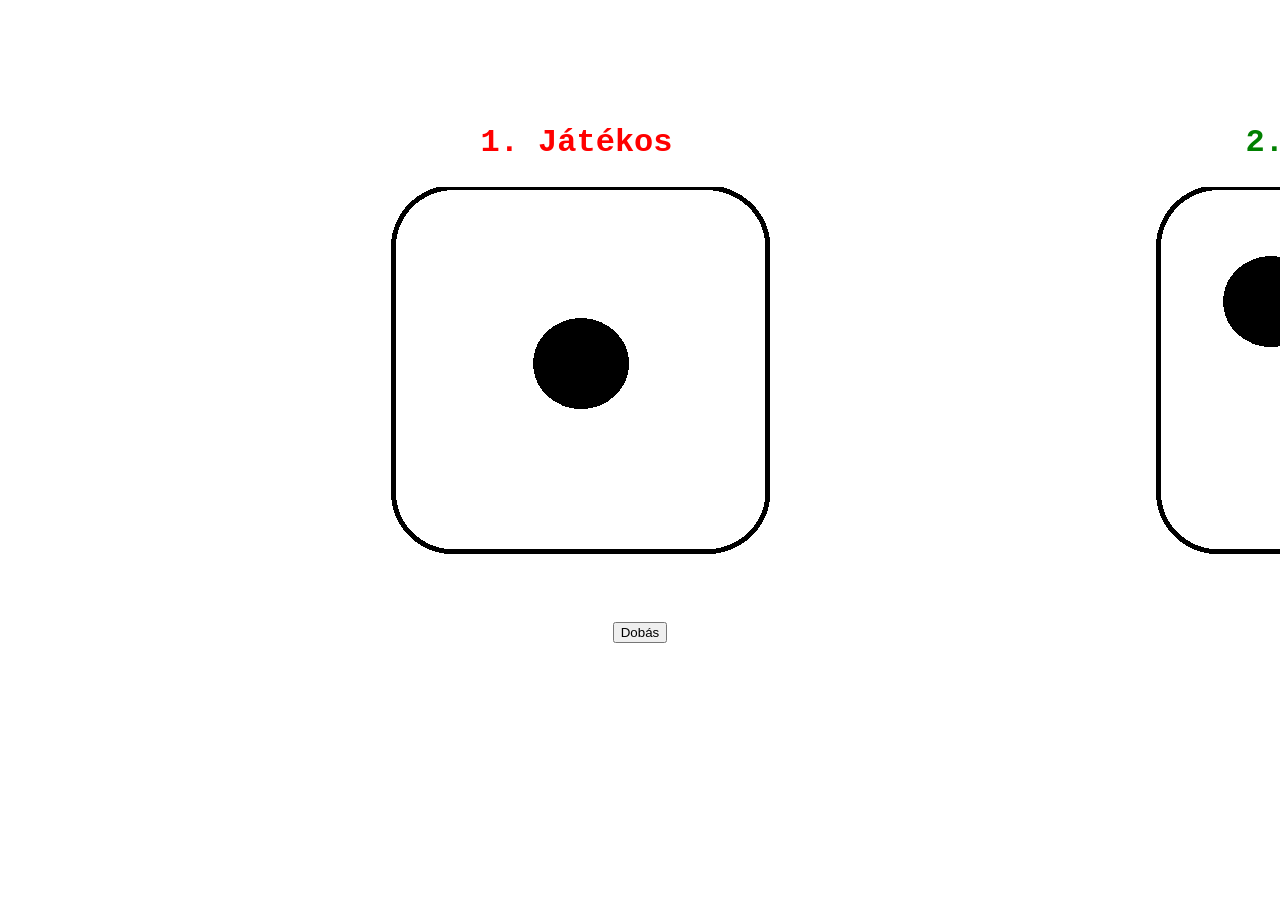
==== dobokocka.html @ c019c339 "Add table and button for dice game in HTML" ====
<!DOCTYPE html>
<html lang="en">
<head>
    <meta charset="UTF-8">
    <meta name="viewport" content="width=device-width, initial-scale=1.0">
    <link rel="stylesheet" href="styledob.css">
    <title>Document</title>
</head>
<body>
    <table class="tabla">
        <thead>
            <th>
                <h1 class="jatekos1szov">1. Játékos</h1>
            </th>
            <th>
                <h1 class="jatekos2szov">2. Játékos</h1>
            </th>
        </thead>
        <td>
            <img class="dobokocka" src="dob1.png" >
        </td>
        <td>
            <img class="dobokocka" src="dob2.png" >
        </td>
    </table>

    <div class="gomb">
        <input id="dobas" type="submit" value="Dobás">
    </div>
    <script>
        gomb = document.getElementById("dobas");
        gomb.onsubmit = function(event) {
            event.preventDefault(); /* a submit nem tolti ujra a paget*/

        }
        
    </script>
    
</body>
</html>
---- styledob.css ----
.dobokocka
{
    padding-left: 380px;
}
.jatekos1szov{
    font-family:'Courier New', Courier, monospace;
    color: red;
    padding-left: 370px;
}
.jatekos2szov{
    font-family:'Courier New', Courier, monospace;
    color: green;
    padding-left: 370px;
}
.gomb{
    margin-top: 60px;
    text-align: center;
}
.tabla
{
    margin-top: 100px;
}
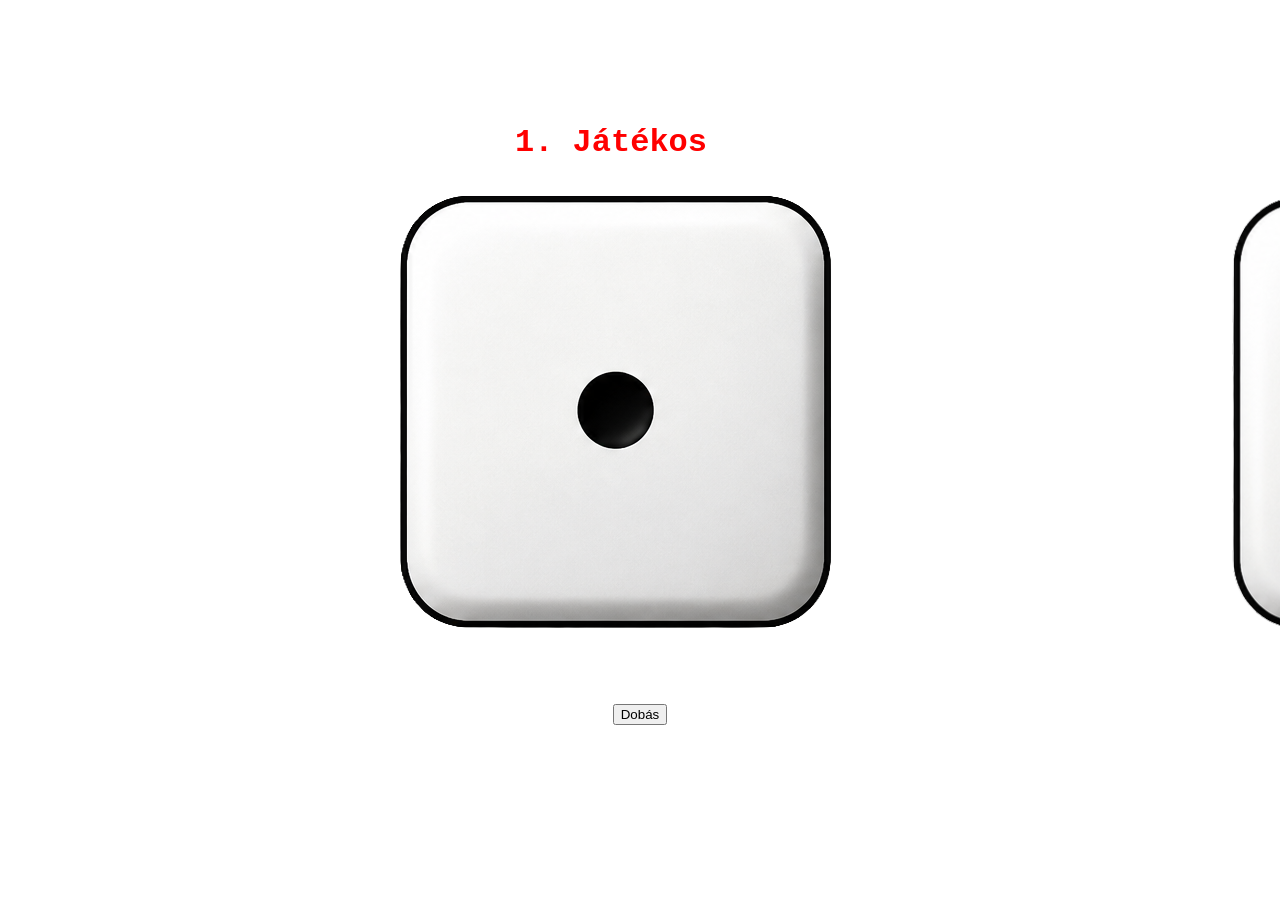
==== commit cb40d0a3: "A randomizalo megcsinalva" ====
--- a/dobokocka.html
+++ b/dobokocka.html
@@ -33,7 +33,10 @@
             event.preventDefault(); /* a submit nem tolti ujra a paget*/
 
         }
-        
+        function Randomizalo() 
+        {
+            return Math.floor(Math.random() * 6) + 1;
+        }
     </script>
     
 </body>
--- a/styledob.css
+++ b/styledob.css
@@ -20,3 +20,6 @@
 {
     margin-top: 100px;
 }
+#dobas{
+    margin: 0px;
+}
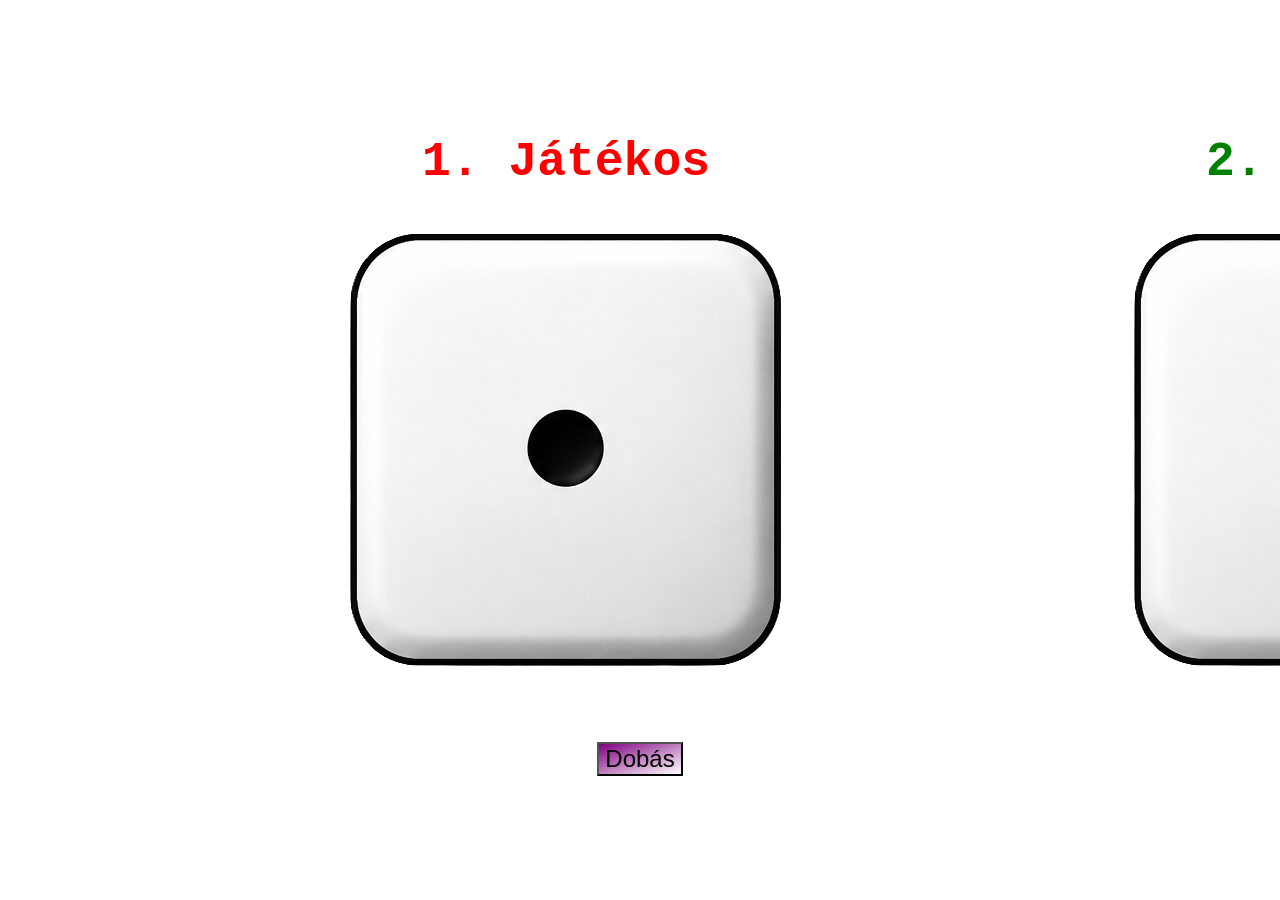
==== commit d563b9eb: "a nyertes kiirasa(fel kesz) Added functionality to display the winner based on dice rolls." ====
--- a/dobokocka.html
+++ b/dobokocka.html
@@ -6,7 +6,7 @@
     <link rel="stylesheet" href="styledob.css">
     <title>Document</title>
 </head>
-<body>
+<body class="hatter">
     <table class="tabla">
         <thead>
             <th>
@@ -20,19 +20,38 @@
             <img class="dobokocka" src="dob1.png" >
         </td>
         <td>
-            <img class="dobokocka" src="dob2.png" >
+            <img class="dobokocka" src="dob1.png" >
         </td>
     </table>
 
     <div class="gomb">
         <input id="dobas" type="submit" value="Dobás">
     </div>
+    <h1 id="nyertes"></h1>
     <script>
         gomb = document.getElementById("dobas");
-        gomb.onsubmit = function(event) {
+        gomb.onclick = function(event) 
+        {
             event.preventDefault(); /* a submit nem tolti ujra a paget*/
+            var kocka1 = Randomizalo();
+            var kocka2 = Randomizalo();
+            var nyertes = document.getElementById("nyertes");
+            var kepek = document.getElementsByClassName("dobokocka");
 
+            kepek[0].src = "dob" + kocka1 + ".png";
+            kepek[1].src = "dob" + kocka2 + ".png";
+
+            if (kocka1 > kocka2){
+                nyertes.innerHTML = "Nyertes: 1. Játékos";
+            }
+            else if (kocka2 > kocka1){
+                nyertes.innerHTML = "Nyertes: 2. Játékos";
+            }
+            else{
+                nyertes.innerHTML = "Döntetlen";
+            }
         }
+        
         function Randomizalo() 
         {
             return Math.floor(Math.random() * 6) + 1;
--- a/styledob.css
+++ b/styledob.css
@@ -1,16 +1,18 @@
 .dobokocka
 {
-    padding-left: 380px;
+    padding-left: 330px;
 }
 .jatekos1szov{
     font-family:'Courier New', Courier, monospace;
+    font-size: 3em;
     color: red;
-    padding-left: 370px;
+    padding-left: 330px;
 }
 .jatekos2szov{
     font-family:'Courier New', Courier, monospace;
+    font-size: 3em;
     color: green;
-    padding-left: 370px;
+    padding-left: 330px;
 }
 .gomb{
     margin-top: 60px;
@@ -22,4 +24,14 @@
 }
 #dobas{
     margin: 0px;
+    font-size: 1.5em;
+    background-image: linear-gradient(to bottom right, purple, white);
 }
+#nyertes{
+    font-family:'Courier New', Courier, monospace;
+    font-size: 3em;
+    color: blue;
+}
+.hatter{
+    background-image: linear-gradient(left,top,purple, green);
+}
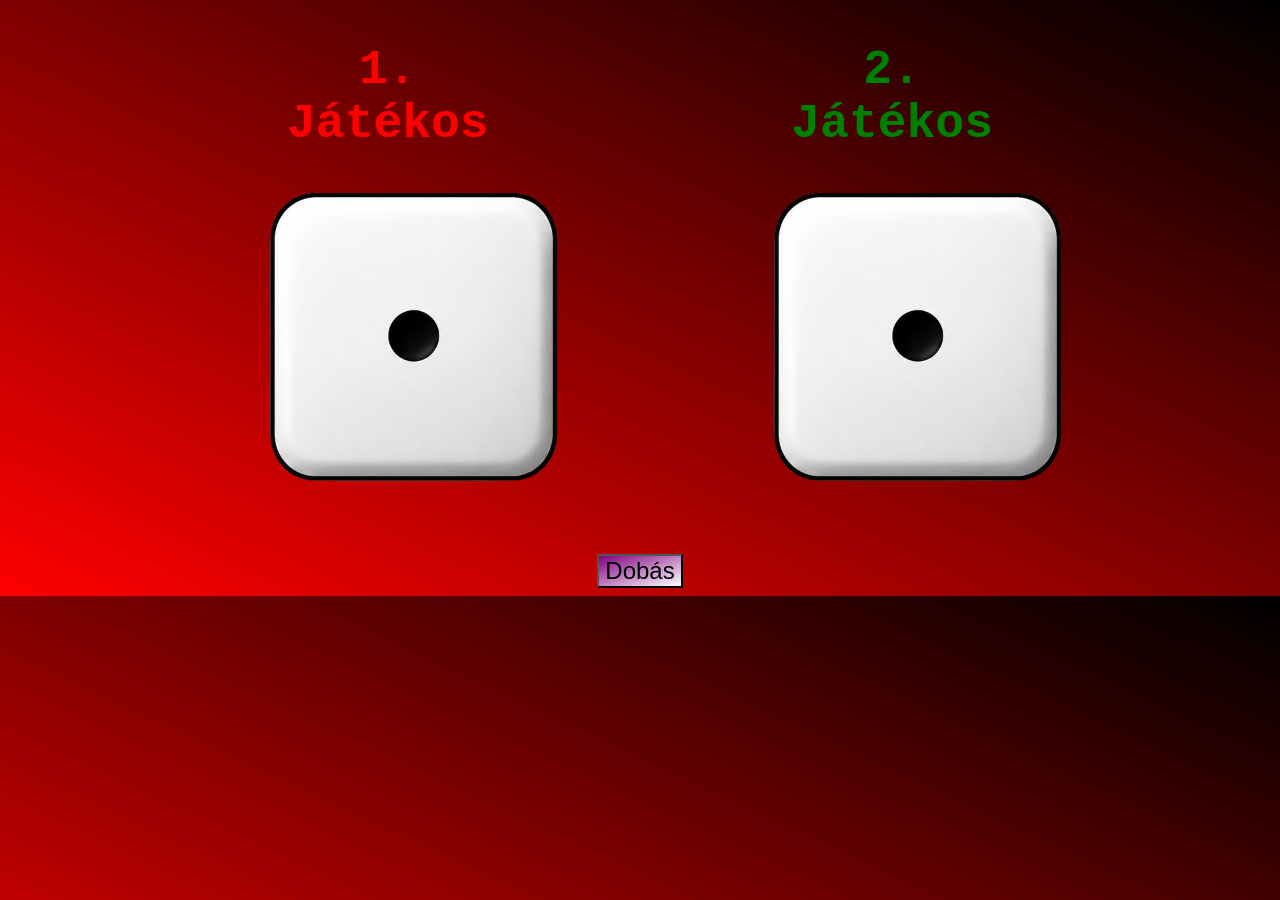
==== commit 3d4703e3: "Refactor HTML structure and improve table layout" ====
--- a/dobokocka.html
+++ b/dobokocka.html
@@ -7,27 +7,31 @@
     <title>Document</title>
 </head>
 <body class="hatter">
-    <table class="tabla">
-        <thead>
+    <table class="tabla kozepre">
+    <thead>
+        <tr>
             <th>
                 <h1 class="jatekos1szov">1. Játékos</h1>
             </th>
+            <th></th>
             <th>
                 <h1 class="jatekos2szov">2. Játékos</h1>
             </th>
-        </thead>
-        <td>
-            <img class="dobokocka" src="dob1.png" >
-        </td>
-        <td>
-            <img class="dobokocka" src="dob1.png" >
-        </td>
-    </table>
+        </tr>
+    </thead>
+    <tbody>
+        <tr>
+            <td><img class="dobokocka" src="dob1.png"></td>
+            <td><h1 id="nyertes"></h1></td>
+            <td><img class="dobokocka" src="dob1.png"></td>
+        </tr>
+    </tbody>
+</table>
 
     <div class="gomb">
         <input id="dobas" type="submit" value="Dobás">
     </div>
-    <h1 id="nyertes"></h1>
+    
     <script>
         gomb = document.getElementById("dobas");
         gomb.onclick = function(event) 
--- a/styledob.css
+++ b/styledob.css
@@ -1,37 +1,46 @@
-.dobokocka
-{
-    padding-left: 330px;
+.tabla {
+    width: 60%;
+    table-layout: fixed;
+    text-align: center;
+    margin: 0 auto;
 }
-.jatekos1szov{
-    font-family:'Courier New', Courier, monospace;
+
+.dobokocka {
+    padding-left: 0px;  
+    width: 300px;
+}
+
+.jatekos1szov {
+    font-family: 'Courier New', Courier, monospace;
     font-size: 3em;
     color: red;
-    padding-left: 330px;
+    text-align: center;
 }
-.jatekos2szov{
-    font-family:'Courier New', Courier, monospace;
+
+.jatekos2szov {
+    font-family: 'Courier New', Courier, monospace;
     font-size: 3em;
     color: green;
-    padding-left: 330px;
+    text-align: center;
 }
 .gomb{
     margin-top: 60px;
     text-align: center;
 }
-.tabla
-{
-    margin-top: 100px;
-}
+
 #dobas{
     margin: 0px;
     font-size: 1.5em;
     background-image: linear-gradient(to bottom right, purple, white);
+    text-align: justify;
 }
 #nyertes{
     font-family:'Courier New', Courier, monospace;
-    font-size: 3em;
+    font-size: 2em;
     color: blue;
+    display: block;
+    text-align: center;
 }
 .hatter{
-    background-image: linear-gradient(left,top,purple, green);
+    background-image: linear-gradient(to bottom left,black, red);
 }
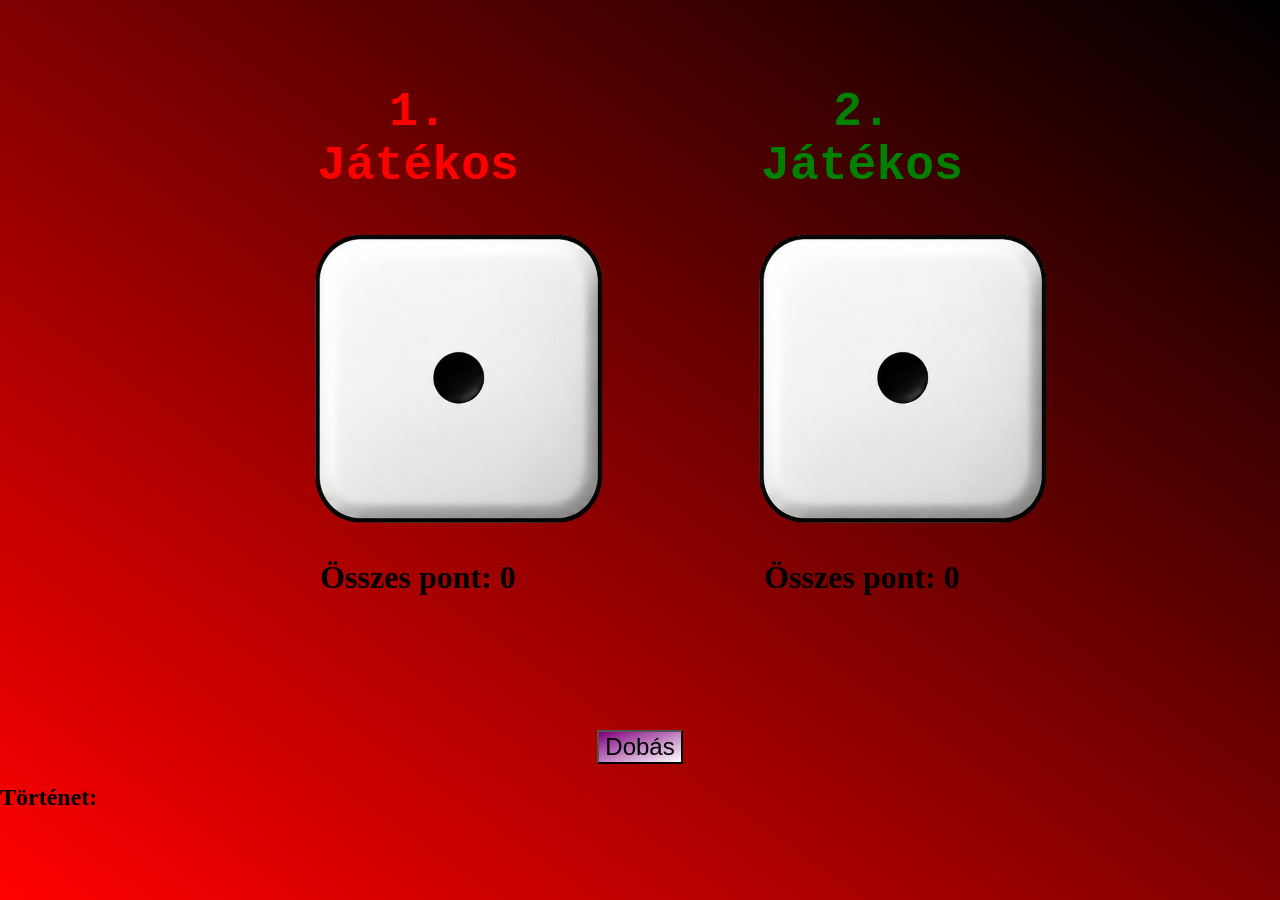
==== commit 748fa631: "Enhance dobokocka game with scoring and history Added total points tracking and history of rolls." ====
--- a/dobokocka.html
+++ b/dobokocka.html
@@ -7,13 +7,15 @@
     <title>Document</title>
 </head>
 <body class="hatter">
-    <table class="tabla kozepre">
+    <table class="tabla">
     <thead>
         <tr>
             <th>
                 <h1 class="jatekos1szov">1. Játékos</h1>
             </th>
-            <th></th>
+            <th>
+                <h1 id="sszdobas"></h1>
+            </th>
             <th>
                 <h1 class="jatekos2szov">2. Játékos</h1>
             </th>
@@ -25,23 +27,37 @@
             <td><h1 id="nyertes"></h1></td>
             <td><img class="dobokocka" src="dob1.png"></td>
         </tr>
+        <tr>
+            <td><h1 id="elspont">Összes pont: 0</h1></td>
+            <td></td>
+            <td><h1 id="masodpont">Összes pont: 0</h1></td>
+        </tr>
     </tbody>
 </table>
 
     <div class="gomb">
         <input id="dobas" type="submit" value="Dobás">
     </div>
-    
+    <h2 id="tort">Történet: </h2>
+    <ul id="kiir"></ul>
     <script>
         gomb = document.getElementById("dobas");
+        var nyertes = document.getElementById("nyertes");
+        var kepek = document.getElementsByClassName("dobokocka");
+        var kiir = document.getElementById("kiir");
+        var sszdobas = document.getElementById("sszdobas");
+        var i = 0;
+        var elspont = document.getElementById("elspont");
+        var masodpont = document.getElementById("masodpont");
+        var pont1 = 0;
+        var pont2 = 0;
         gomb.onclick = function(event) 
         {
             event.preventDefault(); /* a submit nem tolti ujra a paget*/
             var kocka1 = Randomizalo();
             var kocka2 = Randomizalo();
-            var nyertes = document.getElementById("nyertes");
-            var kepek = document.getElementsByClassName("dobokocka");
-
+            pont1 += kocka1;
+            pont2 += kocka2;
             kepek[0].src = "dob" + kocka1 + ".png";
             kepek[1].src = "dob" + kocka2 + ".png";
 
@@ -54,12 +70,22 @@
             else{
                 nyertes.innerHTML = "Döntetlen";
             }
+            i++;
+            var ujElem = document.createElement("li");
+            ujElem.textContent = i + ". dobás eredménye: 1. Játékos: " + kocka1 + "; 2. Játékos: " + kocka2 ;
+            kiir.prepend(ujElem);
+            sszdobas.innerHTML = i + " .dobás";
+
+            elspont.innerHTML = "Összes pont: " + pont1;
+            masodpont.innerHTML = "Összes pont: " + pont2;
         }
         
         function Randomizalo() 
         {
             return Math.floor(Math.random() * 6) + 1;
         }
+
+        
     </script>
     
 </body>
--- a/styledob.css
+++ b/styledob.css
@@ -1,4 +1,5 @@
 .tabla {
+    padding: 50px;
     width: 60%;
     table-layout: fixed;
     text-align: center;
@@ -44,3 +45,7 @@
 .hatter{
     background-image: linear-gradient(to bottom left,black, red);
 }
+body {
+    min-height: 100vh;
+    margin: 0;
+}
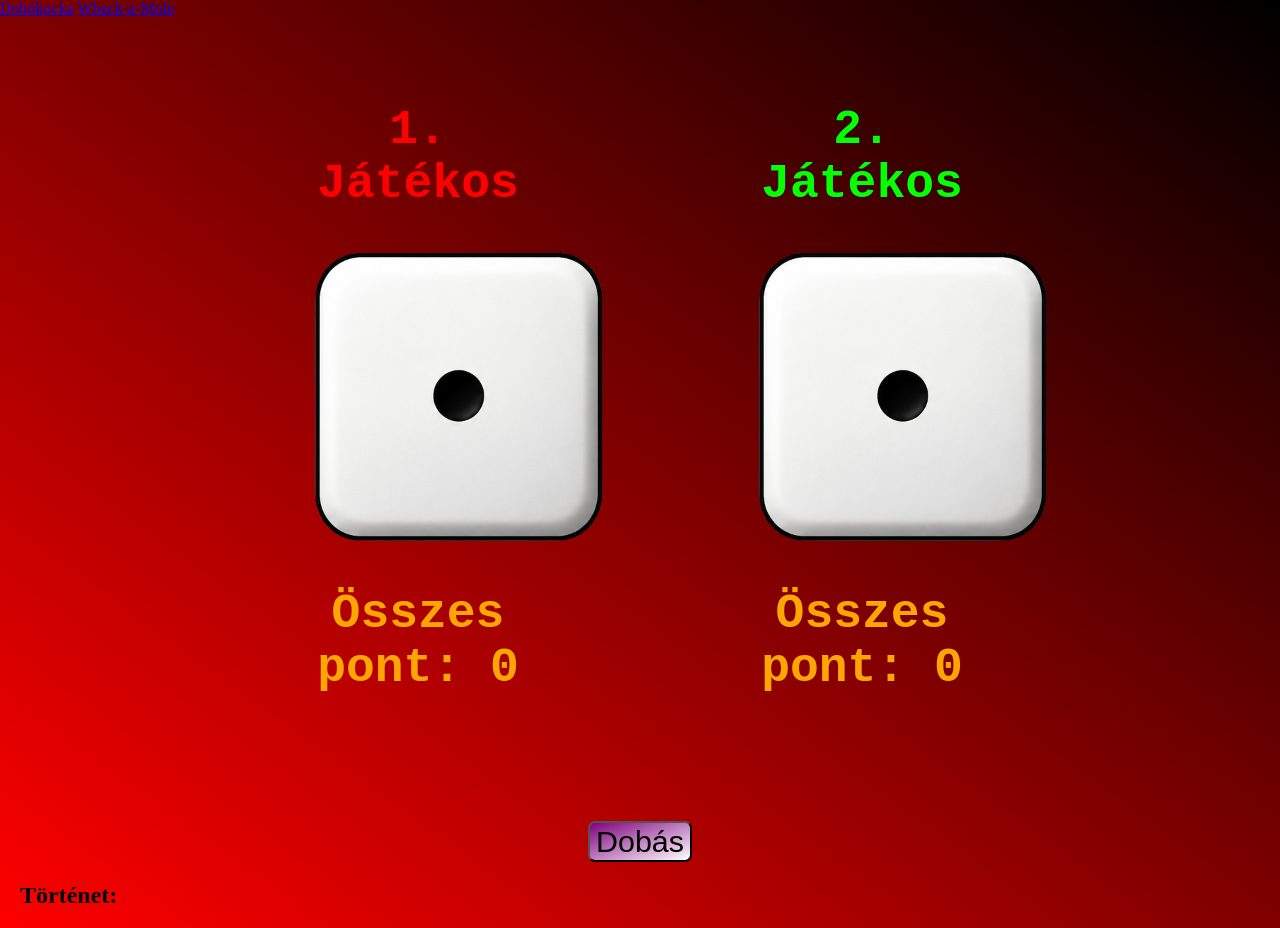
==== commit e585049e: "Add navigation bar to dobokocka.html Added navigation bar for easy access to different games." ====
--- a/dobokocka.html
+++ b/dobokocka.html
@@ -7,6 +7,10 @@
     <title>Document</title>
 </head>
 <body class="hatter">
+    <nav class="navbar">
+        <a href="dobokocka.html" class="nav-link aktiv">Dobókocka</a>
+        <a href="whackamole.html" class="nav-link">Whack-a-Mole</a>
+    </nav>
     <table class="tabla">
     <thead>
         <tr>
--- a/styledob.css
+++ b/styledob.css
@@ -21,24 +21,24 @@
 .jatekos2szov {
     font-family: 'Courier New', Courier, monospace;
     font-size: 3em;
-    color: green;
+    color: rgb(5, 255, 5);
     text-align: center;
 }
 .gomb{
-    margin-top: 60px;
+    margin-top: 40px;
     text-align: center;
 }
 
 #dobas{
-    margin: 0px;
-    font-size: 1.5em;
+    border-radius: 7px;
+    font-size: 1.9em;
     background-image: linear-gradient(to bottom right, purple, white);
     text-align: justify;
 }
 #nyertes{
     font-family:'Courier New', Courier, monospace;
     font-size: 2em;
-    color: blue;
+    color: rgb(2, 173, 253);
     display: block;
     text-align: center;
 }
@@ -49,3 +49,22 @@
     min-height: 100vh;
     margin: 0;
 }
+#tort{
+    margin-left: 20px;
+}
+li{
+    font-size: 1.2em;
+}
+#sszdobas{
+    font-family: 'Courier New', Courier, monospace;
+    font-size: 3em;
+    color: rgb(255, 255, 255);
+    text-align: center;
+}
+
+#elspont, #masodpont{
+    font-family: 'Courier New', Courier, monospace;
+    font-size: 3em;
+    color: rgb(253, 165, 2);
+    text-align: center;
+}
